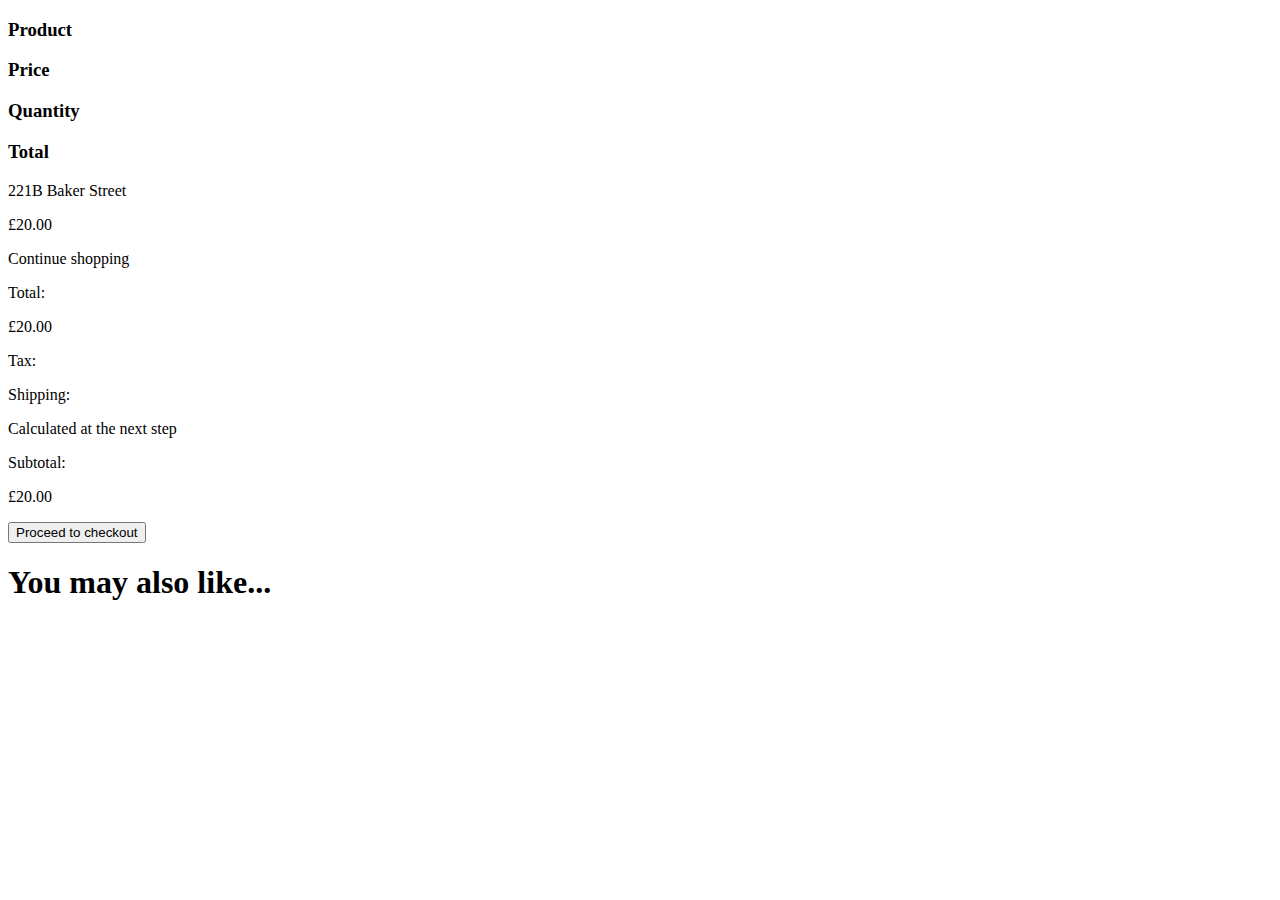
==== cart.html @ 682a971e "Updated product page" ====
<!DOCTYPE html>
<html lang="en">
<head>
    <meta charset="UTF-8">
    <meta name="viewport" content="width=device-width, initial-scale=1.0">
    <title>Games-From-Pevans</title>
</head>
<body>

    <h3>Product</h3>
    <h3>Price</h3>
    <h3>Quantity</h3>
    <h3>Total</h3>

    <p>221B Baker Street</p>
    <p>£20.00</p>
    <i class="fa-solid fa-trash"></i>

    <p> Continue shopping</p>

    <div class="Cart Total">
        <p>Total:</p>
        <p>£20.00</p>
        <p>Tax:</p>
        <p>Shipping:</p>
        <p>Calculated at the next step</p>
        <p>Subtotal:</p>
        <p>£20.00</p>
        <button type="btn-checkout">Proceed to checkout</button>
    </div>

    <h1>You may also like...</h1>



    
</body>
</html>
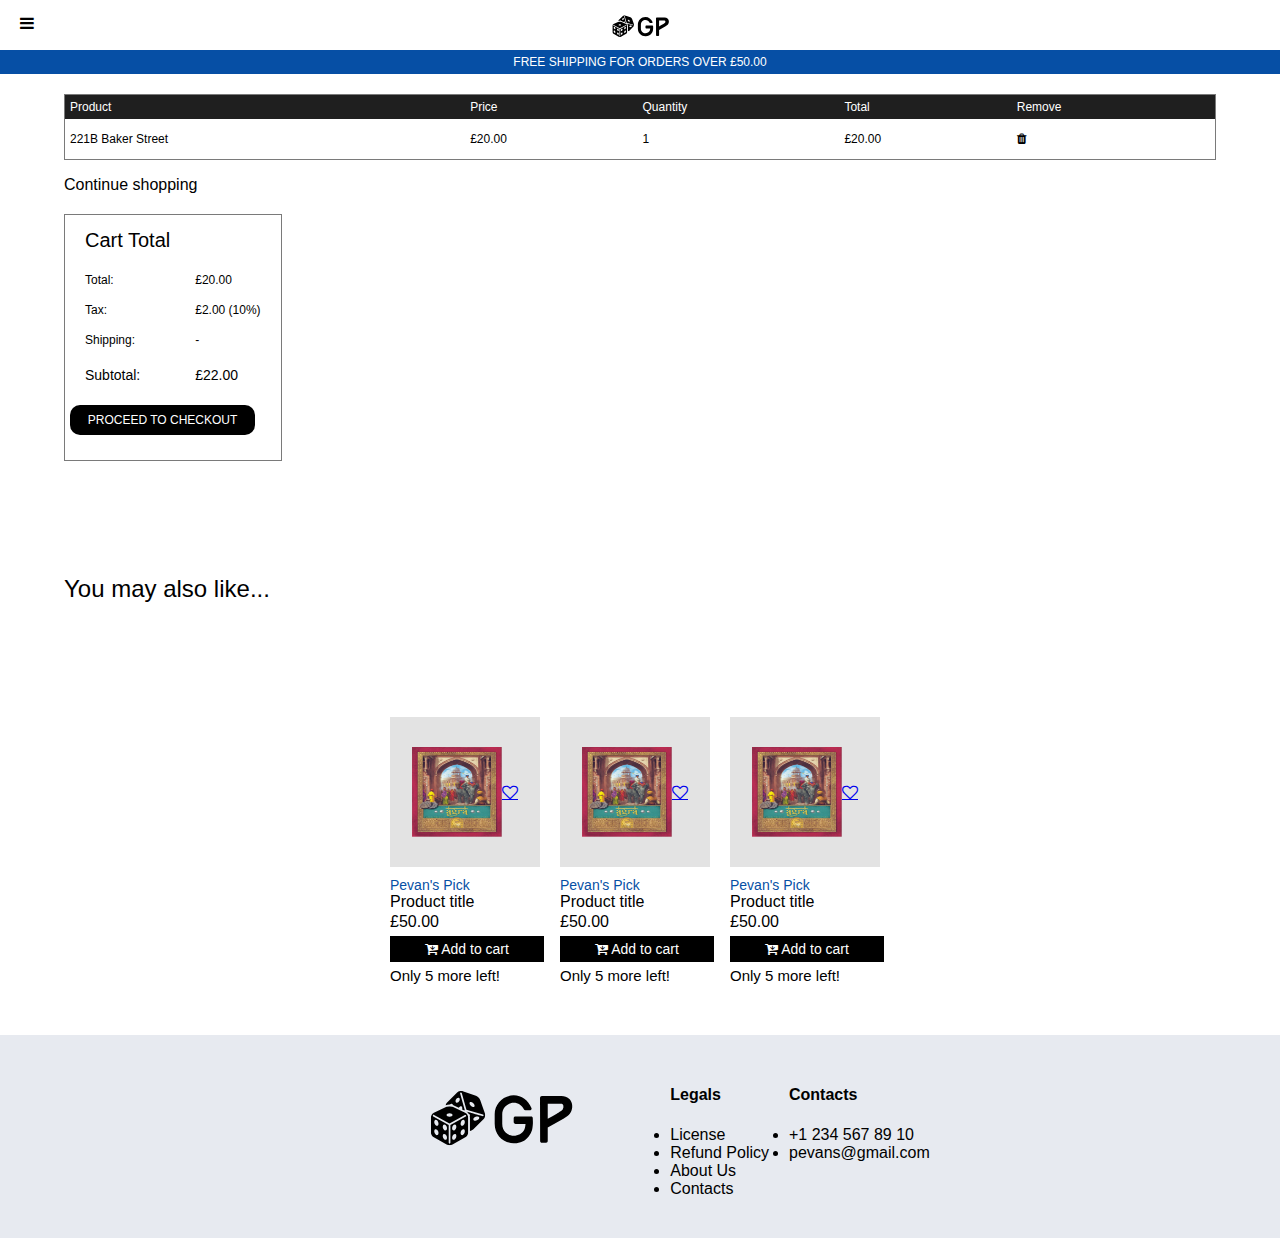
==== commit fdb9e1b0: "Updated cart and checkout" ====
--- a/cart.html
+++ b/cart.html
@@ -4,34 +4,155 @@
     <meta charset="UTF-8">
     <meta name="viewport" content="width=device-width, initial-scale=1.0">
     <title>Games-From-Pevans</title>
+    <link rel="stylesheet" href="https://cdnjs.cloudflare.com/ajax/libs/font-awesome/4.7.0/css/font-awesome.min.css">
+    <link rel="stylesheet" href="cart.css">
 </head>
 <body>
 
-    <h3>Product</h3>
-    <h3>Price</h3>
-    <h3>Quantity</h3>
-    <h3>Total</h3>
+    <div class="topnav">
+        <img class="logo" src="img/Pevanslogo.svg" alt="Games from pevans logo">
+        <!-- Navigation links (hidden by default) -->
+        <div id="myLinks">
+          <a href="#news">Board Games</a>
+          <a href="#contact">Card Games</a>
+          <a href="#about">Strategy Games</a>
+          <a href="#about">Puzzles</a>
+          <a href="#about">Blog</a>
+          <a href="#about">Sale</a>
+        </div>
+        <!-- "Hamburger menu" / "Bar icon" to toggle the navigation links -->
+        <a href="javascript:void(0);" class="hamburger" onclick="myFunction()">
+          <i class="fa fa-bars"></i>
+        </a>
+      </div>
 
-    <p>221B Baker Street</p>
-    <p>£20.00</p>
-    <i class="fa-solid fa-trash"></i>
+      <div class ="banner">
+        <h3 class="h3-banner">FREE SHIPPING FOR ORDERS OVER £50.00</h3>
+        </div>
+
+    <div class="content">
+
+    <table id="cart">
+    <tr>
+    <th>Product</th>
+    <th>Price</th>
+    <th>Quantity</th>
+    <th>Total</th>
+    <th>Remove</th>
+    </tr>
+
+    <tr class="productRow">
+    <td>221B Baker Street</td>
+    <td>£20.00</td>
+    <td>1</td>
+    <td>£20.00</td>
+    <td><i class="fa fa-trash"></i></td>
+    </tr>
+    </table>
 
     <p> Continue shopping</p>
 
-    <div class="Cart Total">
-        <p>Total:</p>
-        <p>£20.00</p>
-        <p>Tax:</p>
-        <p>Shipping:</p>
-        <p>Calculated at the next step</p>
-        <p>Subtotal:</p>
-        <p>£20.00</p>
-        <button type="btn-checkout">Proceed to checkout</button>
+    <table id="total">
+    <div class="total">
+        <tr>
+        <td class="tdCart">Cart Total
+        </td>
+        </tr>
+        <tr>
+        <td class="tdTotal">Total:</td>
+        <td class="tdTotal">£20.00</td>
+        </tr>
+        <tr>
+        <td class="tdTotal">Tax:</td>
+        <td class="tdTotal">£2.00 (10%)</td>
+        </tr>
+        <tr>
+        <td class="tdTotal">Shipping:</td>
+        <td class="tdTotal">-</td>
+        </tr>
+        <td class="tdSubTotal">Subtotal:</td>
+        <td class="tdSubTotal">£22.00</td>
+        <tr>
+            
+            <td colspan="2"><button class="cartAdd" type="btn-checkout">Proceed to checkout</button></td>
+        </tr>
     </div>
+
+</table>
 
     <h1>You may also like...</h1>
 
+    <div class="product-wrapper">
+        <div class="productGrid">
+            <div class="product product-1">
+            <a href="listing.html" class="productImgBox">			
+                <img class="productImg" src="img/agra.png" alt="Agra" class="product-grid__img" />
+                <i class="fa fa-heart-o"></i>
+            </a>
+            <div class="productDetails">
+            <p class="productSpecial">Pevan's Pick</p>
+            <p class="productTitle">Product title</p>
+            <p class="productPrice">£50.00</p>
+            <a href="cart.html" class="productAdd"><i class="fa fa-cart-arrow-down"></i> Add to cart</a>	
+            <p class="productLow">Only 5 more left!</p>
+            </div>
+            </div>
 
+            <div class="product product-2">
+                <a href="listing.html" class="productImgBox">			
+                    <img class="productImg" src="img/agra.png" alt="Agra" class="product-grid__img" />
+                    <i class="fa fa-heart-o"></i>
+                </a>
+                <div class="productDetails">
+                <p class="productSpecial">Pevan's Pick</p>
+                <p class="productTitle">Product title</p>
+                <p class="productPrice">£50.00</p>
+                <a href="cart.html" class="productAdd"><i class="fa fa-cart-arrow-down"></i> Add to cart</a>	
+                <p class="productLow">Only 5 more left!</p>
+                </div>
+                </div>
+
+                <div class="product product-3">
+                    <a href="listing.html" class="productImgBox">			
+                        <img class="productImg" src="img/agra.png" alt="Agra" class="product-grid__img" />
+                        <i class="fa fa-heart-o"></i>
+                    </a>
+                    <div class="productDetails">
+                    <p class="productSpecial">Pevan's Pick</p>
+                    <p class="productTitle">Product title</p>
+                    <p class="productPrice">£50.00</p>
+                    <a href="cart.html" class="productAdd"><i class="fa fa-cart-arrow-down"></i> Add to cart</a>	
+                    <p class="productLow">Only 5 more left!</p>
+                    </div>
+                    </div>
+                  
+        </div>
+    </div>
+</div>
+
+<br>
+<br>
+
+    <footer class="footer">
+        <div class="footer-container">
+            <div class="logoContainer">
+        <img class="footer-logo" src="img/Pevanslogo.svg" alt="Games from pevans logo">
+            </div>
+        <div class="footerItem legals">
+              <h4>Legals</h4>
+                <li>License</li>
+                <li>Refund Policy</li>
+                <li>About Us</li>
+                <li>Contacts</li>
+        </div>
+    
+        <div class ="footerItem contacts">
+              <h4>Contacts</h4>
+                <li>+1 234 567 89 10</li>
+                <li>pevans@gmail.com</li>
+        </div>
+    </div>
+    </footer>
 
     
 </body>
--- a/cart.css
+++ b/cart.css
@@ -0,0 +1,264 @@
+@font-face {
+    font-family: 'Avenir';
+    src: url('../fonts/Avenir.eot?#iefix') format('embedded-opentype'), url('../fonts/Avenir.woff') format('woff'), url('../fonts/Avenir.ttf') format('truetype'), url('../fonts/Avenir.svg#Avenir') format('svg');
+    }
+  
+body{
+      font-family: 'Avenir', Helvetica, sans-serif;
+      margin: 0px;
+  }
+
+  .content{
+    margin-left: 5vw;
+    margin-right: 5vw;
+  
+  }
+  
+  
+  /* Style the navigation menu */
+  .topnav {
+    overflow: hidden;
+    position: relative;
+    width: 100%;
+  }
+  
+  /* Hide the links inside the navigation menu (except for logo/home) */
+  .topnav #myLinks {
+    display: none;
+    color: black;
+  
+  }
+  
+  /* Style navigation menu links */
+  .topnav a {
+    padding: 15px 20px;
+    /* padding-top: 20px; */
+    text-decoration: none;
+    font-size: 16px;
+    display: block;
+    background-color:#1F1F1F;
+    color: white;
+  }
+  
+  /* Style the hamburger menu */
+  .topnav a.hamburger {
+    display: block;
+    position: absolute;
+    left: 0;
+    top: 0;
+    background-color:transparent;
+    color: black;
+    /* color: pink; */
+  }
+  
+  /* Add a grey background color on mouse-over */
+  .topnav a:hover {
+    /* background-color: rgb(0, 0, 0); */
+    color:black;
+  }
+  
+  /* Style the active link (or home/logo) */
+  .topnav img{
+    width: 80px;
+    display: block;
+    margin-left: auto;
+    margin-right: auto;
+    margin-top: 5px;
+    top: 0%;
+    height: 100%;
+  }
+  
+  
+  h1{
+    font-size: 1.5rem;
+    margin: 0px;
+    font-weight: 400;
+    line-height: 20vw;
+  }
+
+  .productImgBox{
+    width: 150px;
+    background-color: #E3E3E3 ;
+    height: 150px;
+    display: flex;
+    justify-content: center;
+    align-items: center;
+  
+  }
+  .productImg{
+      width: 90px;
+    height: 90px;
+    text-align: center;
+    display: block;
+    /* padding-top: 20px; */
+  }
+  
+  img.product-grid__img{
+   width:50%;
+   padding:auto;
+   margin-left: auto;
+   margin-right: auto;
+  
+  }
+  
+  p.productSpecial{
+  color: #064FA5;
+  font-size: 14px;
+  margin: 0px;
+  padding-top: 10px;
+  
+  
+  }
+  
+  p.productTitle{
+  font-size: 16px;
+  font-weight: 500;
+  margin: 0px;
+  
+  }
+  
+  p.productPrice{
+    font-size: 16px;
+    margin-top: 2px;
+    margin-bottom: 5px;
+  
+  }
+  
+
+
+
+.h3-banner {
+  padding-top: 5px;
+  padding-bottom: 5px;
+  font-size: 12px;
+  text-align: center;
+  background-color: #064FA5;
+  color: white;
+  font-weight: 300;
+  margin: 0em;
+}
+
+#cart {
+    margin-top: 20px;
+    width: 100%;
+    border-collapse: collapse;
+    border: 0.5px solid #7a7a7a;
+
+}
+
+#total {
+    margin-top: 20px;
+    border-collapse: collapse;
+    border: 0.5px solid #7a7a7a;
+    width: auto;
+
+}
+
+
+.tdCart {
+    font-size: 20px;
+    padding-top: 10px;
+    padding-bottom: 10px;
+    padding-left: 20px;
+
+
+}
+.tdTotal {
+    text-align: left;
+    padding-left: 20px;
+    padding-right: 20px;
+    height: 20px;
+}
+.tdSubTotal {
+    text-align: left;
+    padding-left: 20px;
+    font-size: 14px;
+    font-weight: 500;
+    padding-bottom: 10px;
+
+}
+
+td {
+    /* text-align: center; */
+    font-size: 12px;
+    height: 30px;
+    padding: 5px;
+}
+
+.tdBtn {
+    text-align: center;
+}
+
+th {
+    padding: 5px;
+    text-align: left;
+    font-size: 12px;
+    font-weight: 300;
+    background-color: #1F1F1F;
+    color: white;
+}
+
+.cartAdd{
+    color: white;
+    background-color: black;
+    font-size: 12px;
+    font-weight: 200;
+    padding: 5px;
+    padding-top: 8px;
+    padding-bottom: 8px;
+    width: 90%;
+    text-align: center;
+    text-decoration: none;
+    display: inline-block;
+    margin-bottom: 20px;
+    border: none;
+    border-radius: 10px;
+    text-transform: uppercase;
+  }
+
+  .productGrid{
+    display: grid;
+    grid-template-columns: repeat(auto-fit, 10rem);
+    grid-gap: 10px;
+    justify-content: center;
+  }
+  
+  
+  .productAdd{
+    color: white;
+    background-color: black;
+    font-size: 14px;
+    padding: 5px;
+    width: 90%;
+    text-align: center;
+    text-decoration: none;
+    display: inline-block;
+  }
+
+  .productLow{
+    margin-top: 5px;
+    font-size: 15px;
+  }
+
+  .footer-container{
+    padding-top: 30px;
+    padding-bottom: 40px;
+
+    display: flex;
+    flex-direction: row;
+    flex-wrap: wrap;
+    justify-content: center;
+    background-color: #E7EAF0;
+    align-content: space-between;  }
+
+  .logoContainer{
+    width: 300px;
+    text-align: center;
+  }
+  .footer-logo{
+    width: 200px;
+  }
+
+  .footerItem{
+    padding-left: 20px;
+  }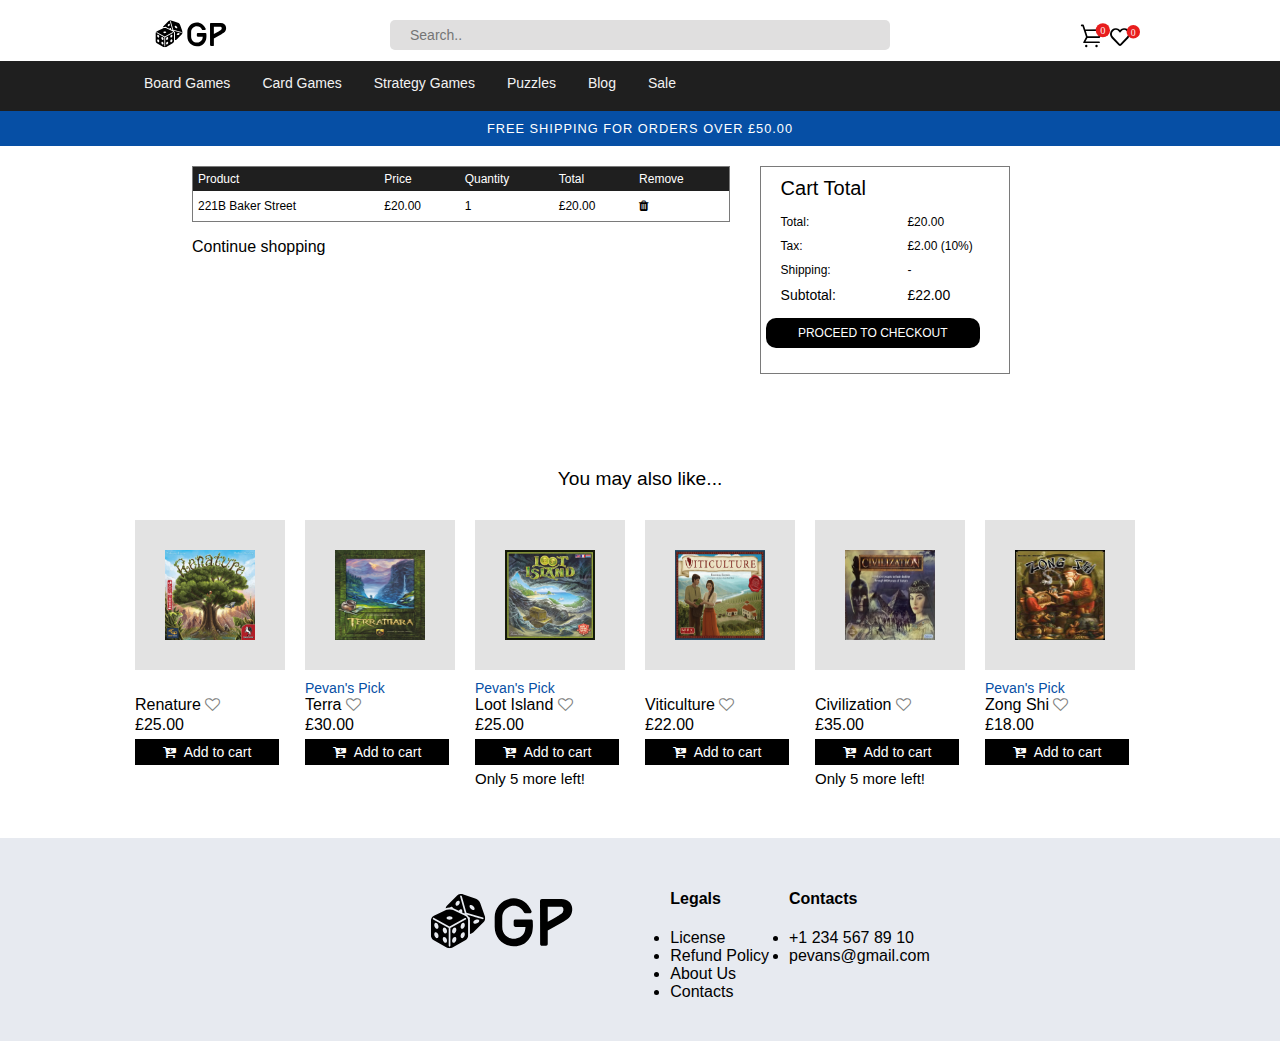
==== commit 9cb22469: "Updated cart" ====
--- a/cart.html
+++ b/cart.html
@@ -10,28 +10,46 @@
 <body>
 
     <div class="topnav">
-        <img class="logo" src="img/Pevanslogo.svg" alt="Games from pevans logo">
-        <!-- Navigation links (hidden by default) -->
-        <div id="myLinks">
-          <a href="#news">Board Games</a>
-          <a href="#contact">Card Games</a>
-          <a href="#about">Strategy Games</a>
-          <a href="#about">Puzzles</a>
-          <a href="#about">Blog</a>
-          <a href="#about">Sale</a>
-        </div>
+        <div class ="topnavWrap">
+        <div class ="topNavBar">
+            <span>
+        <img class="logo" src="img/Pevanslogo.svg" alt="Games from pevans logo"></span>
+        <span class="searchBarWrap">
+        <input class="searchBar" type="text" placeholder="Search.."></span>
+        <span class="icons">
+        <img class="icon"src="img/heartCount.svg"></img>
+        <img class="icon" src="img/cartCount.svg"></img>
+         </span>
+        </div>
+
+    </div>
+        <div class="navbar">
+        <div class="myLinks" id="myLinks">
+         <input class="search" type="text" placeholder="Search..">
+          <a class="category" href="product.html">Board Games</a>
+          <a class="category" href="product.html">Card Games</a>
+          <a class="category" href="product.html">Strategy Games</a>
+          <a class="category" href="product.html">Puzzles</a>
+          <div class="categoryRight">
+          <a class="categoryR" href="product.html">Blog</a>
+          <a class="categoryR"  href="product.html">Sale</a>
+        </div>
+        </div>
+    </div>
         <!-- "Hamburger menu" / "Bar icon" to toggle the navigation links -->
         <a href="javascript:void(0);" class="hamburger" onclick="myFunction()">
           <i class="fa fa-bars"></i>
         </a>
       </div>
 
+
       <div class ="banner">
-        <h3 class="h3-banner">FREE SHIPPING FOR ORDERS OVER £50.00</h3>
-        </div>
-
+        <h3 class="banner">FREE SHIPPING FOR ORDERS OVER £50.00</h3>
+        </div>
     <div class="content">
 
+    <div class="cartGrid">
+    <div class="cartContainer">
     <table id="cart">
     <tr>
     <th>Product</th>
@@ -40,7 +58,6 @@
     <th>Total</th>
     <th>Remove</th>
     </tr>
-
     <tr class="productRow">
     <td>221B Baker Street</td>
     <td>£20.00</td>
@@ -49,8 +66,11 @@
     <td><i class="fa fa-trash"></i></td>
     </tr>
     </table>
-
     <p> Continue shopping</p>
+
+    </div>
+
+    <div class="totalContainer">
 
     <table id="total">
     <div class="total">
@@ -76,58 +96,98 @@
             
             <td colspan="2"><button class="cartAdd" type="btn-checkout">Proceed to checkout</button></td>
         </tr>
-    </div>
-
-</table>
-
-    <h1>You may also like...</h1>
-
+    </table>
+</div>
+
+    </div>
+</div>
+
+
+<br><br><br>
+
+
+
+    <h1 class="homepage">You may also like...</h1>
     <div class="product-wrapper">
         <div class="productGrid">
-            <div class="product product-1">
-            <a href="listing.html" class="productImgBox">			
-                <img class="productImg" src="img/agra.png" alt="Agra" class="product-grid__img" />
-                <i class="fa fa-heart-o"></i>
-            </a>
-            <div class="productDetails">
-            <p class="productSpecial">Pevan's Pick</p>
-            <p class="productTitle">Product title</p>
-            <p class="productPrice">£50.00</p>
-            <a href="cart.html" class="productAdd"><i class="fa fa-cart-arrow-down"></i> Add to cart</a>	
-            <p class="productLow">Only 5 more left!</p>
-            </div>
-            </div>
-
-            <div class="product product-2">
-                <a href="listing.html" class="productImgBox">			
-                    <img class="productImg" src="img/agra.png" alt="Agra" class="product-grid__img" />
-                    <i class="fa fa-heart-o"></i>
-                </a>
-                <div class="productDetails">
-                <p class="productSpecial">Pevan's Pick</p>
-                <p class="productTitle">Product title</p>
-                <p class="productPrice">£50.00</p>
-                <a href="cart.html" class="productAdd"><i class="fa fa-cart-arrow-down"></i> Add to cart</a>	
-                <p class="productLow">Only 5 more left!</p>
-                </div>
-                </div>
-
-                <div class="product product-3">
-                    <a href="listing.html" class="productImgBox">			
-                        <img class="productImg" src="img/agra.png" alt="Agra" class="product-grid__img" />
-                        <i class="fa fa-heart-o"></i>
-                    </a>
-                    <div class="productDetails">
+            <div class="product product1">
+                <a href="listing.html" class="productImgBox">			
+                    <img class="productImg" src="img/renature.png" alt="21B Baker Street" class="product-grid__img" />
+                </a>
+                <div class="productDetails">
+                    <p class="productNotSpecial">Pevan's Pick</p>
+                    <a href="listing.html" class="productTitle"><span>Renature </span><i class="fa fa-heart-o"></i> </a>
+                    <p class="productPrice">£25.00</p>
+                    <a href="cart.html" class="productAdd"><i class="fa fa-cart-arrow-down"></i> Add to cart</a>	
+                </div>
+            </div>
+    
+            <div class="product product2">
+                <a href="listing.html" class="productImgBox">			
+                    <img class="productImg" src="img/terra.png" alt="Agra" class="product-grid__img" />
+                </a>
+                <div class="productDetails">
                     <p class="productSpecial">Pevan's Pick</p>
-                    <p class="productTitle">Product title</p>
-                    <p class="productPrice">£50.00</p>
+                    <a href="listing.html" class="productTitle"><span>Terra </span><i class="fa fa-heart-o"></i> </a>
+                    <p class="productPrice">£30.00</p>
+                    <a href="cart.html" class="productAdd"><i class="fa fa-cart-arrow-down"></i> Add to cart</a>
+                    <p class="productNotLow">Only 5 more left!</p>
+	
+                </div>
+            </div>
+    
+            <div class="product product3">
+                <a href="listing.html" class="productImgBox">			
+                    <img class="productImg" src="img/loot.png" alt="Bambo" class="product-grid__img" />
+                </a>
+                <div class="productDetails">
+                    <p class="productSpecial">Pevan's Pick</p>
+                    <a href="listing.html" class="productTitle"><span>Loot Island </span><i class="fa fa-heart-o"></i> </a>
+                    <p class="productPrice">£25.00</p>
                     <a href="cart.html" class="productAdd"><i class="fa fa-cart-arrow-down"></i> Add to cart</a>	
                     <p class="productLow">Only 5 more left!</p>
-                    </div>
-                    </div>
+                </div>
+            </div>
+    
+            <div class="product product4">
+                <a href="listing.html" class="productImgBox">			
+                    <img class="productImg" src="img/viti.png" alt="Billabong" class="product-grid__img" />
+                </a>
+                <div class="productDetails">
+                    <p class="productNotSpecial">Pevan's Pick</p>
+                    <a href="listing.html" class="productTitle"><span>Viticulture </span><i class="fa fa-heart-o"></i> </a>
+                    <p class="productPrice">£22.00</p>
+                    <a href="cart.html" class="productAdd"><i class="fa fa-cart-arrow-down"></i> Add to cart</a>	
+                </div>
+            </div>
+    
+            <div class="product product5">
+                <a href="listing.html" class="productImgBox">			
+                    <img class="productImg" src="img/civil.png" alt="Bios" class="product-grid__img" />
+                </a>
+                <div class="productDetails">
+                    <p class="productNotSpecial">Pevan's Pick</p>
+                    <a href="listing.html" class="productTitle"><span>Civilization  </span><i class="fa fa-heart-o"></i> </a>
+                    <p class="productPrice">£35.00</p>
+                    <a href="cart.html" class="productAdd"><i class="fa fa-cart-arrow-down"></i> Add to cart</a>	
+                    <p class="productLow">Only 5 more left!</p>
+                </div>
+            </div>
+    
+            <div class="product product6">
+                <a href="listing.html" class="productImgBox">			
+                    <img class="productImg" src="img/zong.png" alt="Agra" class="product-grid__img" />
+                </a>
+                <div class="productDetails">
+                    <p class="productSpecial">Pevan's Pick</p>
+                    <a href="listing.html" class="productTitle"><span>Zong Shi </span><i class="fa fa-heart-o"></i> </a>
+                    <p class="productPrice">£18.00</p>
+                    <a href="cart.html" class="productAdd"><i class="fa fa-cart-arrow-down"></i> Add to cart</a>	
+                </div>
+            </div>
+    
+        </div>
                   
-        </div>
-    </div>
 </div>
 
 <br>
--- a/cart.css
+++ b/cart.css
@@ -9,133 +9,250 @@
   }
 
   .content{
-    margin-left: 5vw;
-    margin-right: 5vw;
-  
-  }
-  
-  
-  /* Style the navigation menu */
-  .topnav {
-    overflow: hidden;
-    position: relative;
-    width: 100%;
-  }
-  
-  /* Hide the links inside the navigation menu (except for logo/home) */
-  .topnav #myLinks {
-    display: none;
-    color: black;
-  
-  }
-  
-  /* Style navigation menu links */
-  .topnav a {
-    padding: 15px 20px;
-    /* padding-top: 20px; */
-    text-decoration: none;
-    font-size: 16px;
-    display: block;
-    background-color:#1F1F1F;
-    color: white;
-  }
-  
-  /* Style the hamburger menu */
-  .topnav a.hamburger {
-    display: block;
-    position: absolute;
-    left: 0;
-    top: 0;
-    background-color:transparent;
-    color: black;
-    /* color: pink; */
-  }
-  
-  /* Add a grey background color on mouse-over */
-  .topnav a:hover {
-    /* background-color: rgb(0, 0, 0); */
-    color:black;
-  }
-  
-  /* Style the active link (or home/logo) */
-  .topnav img{
-    width: 80px;
-    display: block;
-    margin-left: auto;
-    margin-right: auto;
-    margin-top: 5px;
-    top: 0%;
-    height: 100%;
-  }
-  
-  
-  h1{
-    font-size: 1.5rem;
-    margin: 0px;
-    font-weight: 400;
-    line-height: 20vw;
-  }
-
-  .productImgBox{
-    width: 150px;
-    background-color: #E3E3E3 ;
-    height: 150px;
-    display: flex;
-    justify-content: center;
-    align-items: center;
-  
-  }
-  .productImg{
-      width: 90px;
-    height: 90px;
-    text-align: center;
-    display: block;
-    /* padding-top: 20px; */
-  }
-  
-  img.product-grid__img{
-   width:50%;
-   padding:auto;
-   margin-left: auto;
-   margin-right: auto;
-  
-  }
-  
-  p.productSpecial{
-  color: #064FA5;
+    margin-left: 15vw;
+    margin-right: 15vw;
+  }
+  
+  
+  
+.banner {
+  padding-top: 5px;
+  padding-bottom: 5px;
+  font-size: 0.8rem;
+  letter-spacing: 1px;
+  text-align: center;
+  background-color: #064FA5;
+  color: white;
+  margin: 0em;
+  font-weight: 200;
+}
+/* Style navigation menu links */
+
+* {
+  box-sizing: border-box;
+}
+.topnav {
+  /* overflow: hidden; */
+  /* position: relative; */
+  width: 100%;
+}
+
+.topNavBar {
+display: grid;
+grid-template-columns: 33% 33% 33%;
+/* text-align: center; */
+
+}
+
+/* Hide the links inside the navigation menu (except for logo/home) */
+.topnav #myLinks {
+  display: none;
+  background-color:#1F1F1F;
+  padding-top: 20px;
+
+}
+
+/* Style navigation menu links */
+.topnav a {
+  padding: 15px 20px;
+  text-decoration: none;
+  font-size: 14px;
+  display: block;
+  color: white;
+}
+.searchBarWrap{
+  display: none;
+}
+.search {
+  padding: 10px 20px;
+  margin: 10px 20px;
+  text-decoration: none;
+  font-size: 14px;
+  display: block;
+  background-color:#e0dfdf;
+  color: white;
+  width: 90%;
+  border: none;
+  border-radius: 5px;
+}
+
+ .topnav a.hamburger {
+  display: block;
+  position: absolute;
+  left: 0;
+  top: 0;
+  background-color:transparent;
+  color: black;
+}
+
+.topnav .hamburger:hover {
+  color: black;
+}
+
+.topnav a:hover {
+  color:rgb(169, 183, 245);
+}
+
+.topnav img{
+  margin-left: auto;
+  margin-right: auto; 
+  text-align: right;
+  margin-top: 5px;
+  top: 0%;
+  height: 100%;
+}
+
+img.icon{
+  width: 30px;
+  float: right;
+  margin-right:20px;
+}
+
+.topNavBar {
+display: grid;
+grid-template-columns: 66% 33%;
+/* text-align: center; */
+
+}
+
+.hamburger {
+  background-color: tr;
+  margin-left: 20px;
+  margin-top: 10px;
+
+}
+
+.fa-bars{
+  font-size: 18px;
+}
+/* Style the active link (or home/logo) */
+.logo {
+  width: 100px;
+  display: block;
+  /* margin-left: auto;
+  margin-right: auto; */
+  top: 0%;
+  float: right;
+
+}
+
+/*product grid*/
+.homepage{
+  text-align: center;
+  font-size: 1.2rem;
+  font-weight: 520;
+  margin-top: 40px;
+  margin-bottom: 30px;
+}
+
+.productGrid{
+  display: grid;
+  grid-template-columns: repeat(auto-fit, 10rem);
+  grid-gap: 10px;
+  justify-content: center;
+}
+
+
+.productAdd{
+  color: white;
+  background-color:#1F1F1F;
+  font-size: 14px;
+  padding: 5px;
+  width: 90%;
+  text-align: center;
+  text-decoration: none;
+  display: inline-block;
+}
+
+.productLow{
+  margin-top: 5px;
+  font-size: 12px;
+}
+
+.productNotLow{
+  margin-top: 5px;
+  font-size: 12px;
+  color: transparent;
+}
+i.fa.fa-cart-arrow-down {
+  padding-right: 5px;
+}
+
+i.fa.fa-heart-o {
+  font-size: 15px;
+  color: gray;
+
+}
+
+.productTitle{
+  font-size: 16px;
+  margin-top: 30px;
+  text-decoration: none;
+  color: black;
+  font-weight: 500;
+}
+
+.productImgBox{
+  width: 150px;
+  background-color: #E3E3E3 ;
+  height: 150px;
+  display: flex;
+  justify-content: center;
+  align-items: center;
+
+}
+.productImg{
+    width: 90px;
+  height: 90px;
+  text-align: center;
+  display: block;
+}
+
+img.product-grid__img{
+ width:50%;
+ padding:auto;
+ margin-left: auto;
+ margin-right: auto;
+
+}
+
+p.productSpecial{
+color: #064FA5;
+font-size: 14px;
+margin: 0px;
+padding-top: 10px;
+}
+
+p.productNotSpecial{
+  color: transparent;
   font-size: 14px;
   margin: 0px;
   padding-top: 10px;
-  
-  
-  }
-  
-  p.productTitle{
+  }
+
+p.productTitle{
+font-size: 16px;
+font-weight: 500;
+margin: 0px;
+
+}
+
+p.productPrice{
   font-size: 16px;
-  font-weight: 500;
-  margin: 0px;
-  
-  }
-  
-  p.productPrice{
-    font-size: 16px;
-    margin-top: 2px;
-    margin-bottom: 5px;
-  
-  }
-  
-
-
-
-.h3-banner {
-  padding-top: 5px;
-  padding-bottom: 5px;
-  font-size: 12px;
-  text-align: center;
-  background-color: #064FA5;
-  color: white;
-  font-weight: 300;
-  margin: 0em;
+  margin-top: 2px;
+  margin-bottom: 5px;
+
+}
+
+.listingWrap{
+  display: grid;
+  /* grid-template-columns: repeat( auto-fit, minmax(200px, 1fr) ); */
+  margin-top: 30px;
+}
+.cartGrid{
+  display: grid;
+
+
 }
 
 #cart {
@@ -150,7 +267,7 @@
     margin-top: 20px;
     border-collapse: collapse;
     border: 0.5px solid #7a7a7a;
-    width: auto;
+    width: 250px;
 
 }
 
@@ -261,4 +378,127 @@
 
   .footerItem{
     padding-left: 20px;
-  }+  }
+
+  
+  @media only screen and (min-width: 1000px) {
+
+    .promoContainer {
+          width: 900px;
+        }
+    
+    
+    .topnav {
+      overflow: hidden;
+      width: 100%;
+    }
+    
+    .topnav a {
+      float: left;
+      color: #f2f2f2;
+      text-align: center;
+      padding: 14px 16px;
+      text-decoration: none;
+      background-color:transparent;
+    }
+    .search{
+      display: none;
+    }
+    
+    /* Change the color of links on hover */
+    .topnav a:hover {
+      background-color: #ddd;
+      color: black;
+    }
+    
+    /* Add a color to the active/current link */
+    .topnav a.active {
+      background-color: #04AA6D;
+      color: white;
+    }
+    
+    .topnav a.hamburger {
+      display: none;
+    
+    }
+    
+    .topnav #myLinks {
+      display: block;
+      height: 50px;
+      background-color: #1F1F1F;
+      padding-top: 0px;
+    }
+    
+    .myLinks {
+      padding-left: 10%;
+    }
+    .categoryRight {
+      padding-left: 100px;
+    }
+    
+    .navbar {
+      background-color: black;
+    }
+    
+    .logo{
+      /* width: 80px; */
+      display: block;
+      margin-left: 0px;
+      margin-right: 0px;
+      margin-top: 5px;
+      top: 0%;
+      float: none;
+    }
+    
+    img.icon {
+      margin-top: 0px;
+      margin-right: 20px;
+    }
+    
+    .topnav img{
+      margin-left: 0px;
+      margin-right: 0px; 
+      text-align: right;
+      margin-top: 5px;
+      top: 0%;
+      height: 100%;
+    }
+    
+    .topnavWrap{
+      width: 1000px;
+      margin-left: auto;
+      margin-right: auto;
+    
+    }
+    
+    .topNavBar {
+      display: grid;
+      grid-template-columns: 25% 50% 25%;
+      /* text-align: center; */
+    
+    }
+    
+    .searchBarWrap {
+      display: block;
+      
+    }
+    
+    .searchBar{
+      padding: 10px 20px;
+      text-decoration: none;
+      font-size: 14px;
+      background-color:#e0dfdf;
+      color: white;
+      width: 500px;
+      border: none;
+      border-radius: 5px;
+      height: 30px;
+      margin-top:20px;
+    }
+
+    .cartGrid{
+      grid-template-columns: 60% 40%;
+      grid-gap: 30px;
+    }
+    
+      }
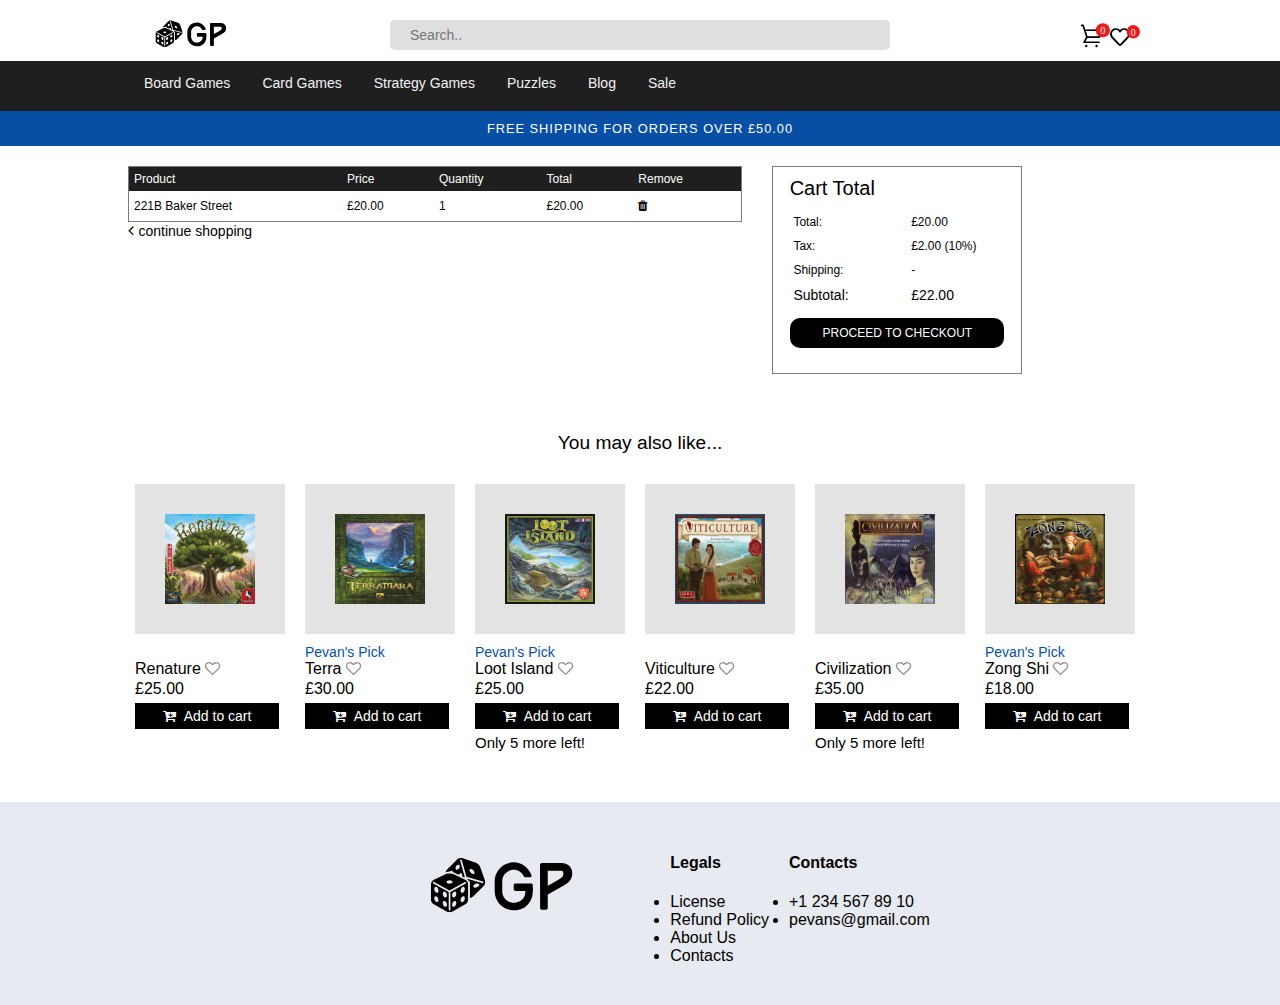
==== commit f3374bd4: "Updated cart" ====
--- a/cart.html
+++ b/cart.html
@@ -66,44 +66,41 @@
     <td><i class="fa fa-trash"></i></td>
     </tr>
     </table>
-    <p> Continue shopping</p>
+    <i class="fa fa-angle-left"></i>
+    <span><a class="continue" href="product.html"> continue shopping</a></span>
+
 
     </div>
 
     <div class="totalContainer">
-
-    <table id="total">
-    <div class="total">
-        <tr>
-        <td class="tdCart">Cart Total
-        </td>
-        </tr>
-        <tr>
-        <td class="tdTotal">Total:</td>
-        <td class="tdTotal">£20.00</td>
-        </tr>
-        <tr>
-        <td class="tdTotal">Tax:</td>
-        <td class="tdTotal">£2.00 (10%)</td>
-        </tr>
-        <tr>
-        <td class="tdTotal">Shipping:</td>
-        <td class="tdTotal">-</td>
-        </tr>
-        <td class="tdSubTotal">Subtotal:</td>
-        <td class="tdSubTotal">£22.00</td>
-        <tr>
-            
-            <td colspan="2"><button class="cartAdd" type="btn-checkout">Proceed to checkout</button></td>
-        </tr>
-    </table>
+        <table id="total">
+        <div class="total">
+            <tr><td class="tdCart">Cart Total</td></tr>
+            <tr>
+            <td class="tdTotal">Total:</td>
+            <td class="tdTotal">£20.00</td>
+            </tr>
+            <tr>
+            <td class="tdTotal">Tax:</td>
+            <td class="tdTotal">£2.00 (10%)</td>
+            </tr>
+            <tr>
+            <td class="tdTotal">Shipping:</td>
+            <td class="tdTotal">-</td>
+            </tr>
+            <td class="tdSubTotal">Subtotal:</td>
+            <td class="tdSubTotal">£22.00</td>
+            <tr>
+                <td colspan="2"><a class="cartAdd" href="checkout.html">Proceed to checkout</a></td>
+            </tr>
+        </table>
+    </div>
+
+    </div>
 </div>
 
-    </div>
-</div>
-
-
-<br><br><br>
+
+<br>
 
 
 
--- a/cart.css
+++ b/cart.css
@@ -9,8 +9,8 @@
   }
 
   .content{
-    margin-left: 15vw;
-    margin-right: 15vw;
+    margin-left: 5vw;
+    margin-right: 5vw;
   }
   
   
@@ -246,14 +246,22 @@
 
 .listingWrap{
   display: grid;
-  /* grid-template-columns: repeat( auto-fit, minmax(200px, 1fr) ); */
   margin-top: 30px;
 }
 .cartGrid{
   display: grid;
 
-
-}
+}
+
+.continue {
+  text-decoration: none;
+  color: black;
+  font-size: 14px;
+}
+/* .continue :visited { text-decoration: none; color:black; }
+.continue a:hover { text-decoration: none;  }
+.continue a:focus { text-decoration: none; color:black; }
+.continue:hover, a:active { text-decoration: none;  } */
 
 #cart {
     margin-top: 20px;
@@ -268,7 +276,7 @@
     border-collapse: collapse;
     border: 0.5px solid #7a7a7a;
     width: 250px;
-
+    text-align: center;
 }
 
 
@@ -276,7 +284,6 @@
     font-size: 20px;
     padding-top: 10px;
     padding-bottom: 10px;
-    padding-left: 20px;
 
 
 }
@@ -383,6 +390,16 @@
   
   @media only screen and (min-width: 1000px) {
 
+    .content{
+      margin-left: 10vw;
+      margin-right: 10vw;
+
+    }
+
+    .th{
+      font-size: 14px;
+    }
+
     .promoContainer {
           width: 900px;
         }
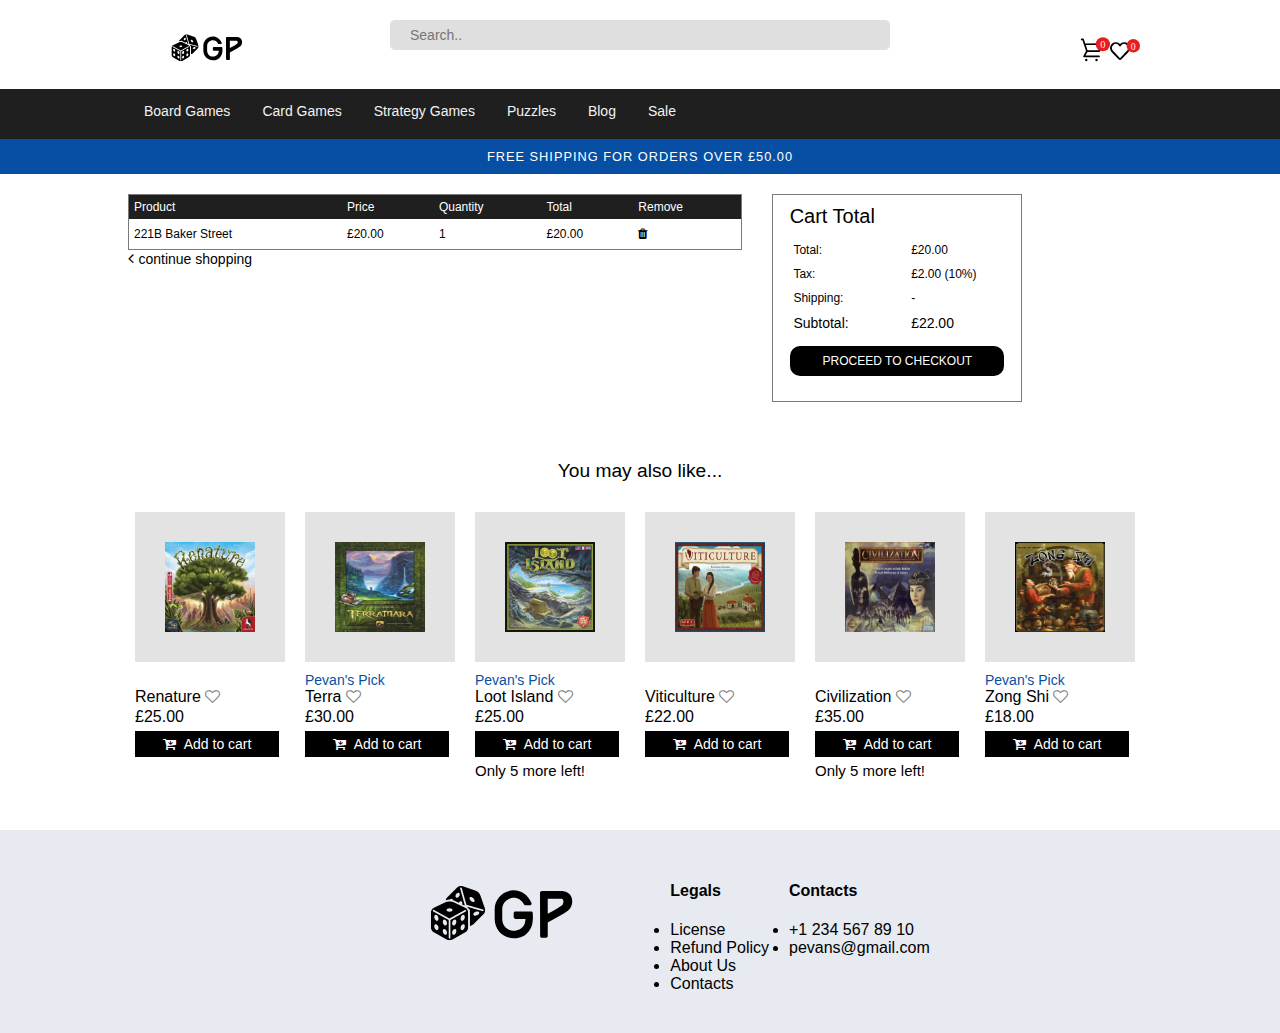
==== commit a8bda601: "Added manifest" ====
--- a/cart.html
+++ b/cart.html
@@ -6,14 +6,18 @@
     <title>Games-From-Pevans</title>
     <link rel="stylesheet" href="https://cdnjs.cloudflare.com/ajax/libs/font-awesome/4.7.0/css/font-awesome.min.css">
     <link rel="stylesheet" href="cart.css">
+    <link rel="icon" href="img/icon.png">
+
 </head>
 <body>
 
     <div class="topnav">
         <div class ="topnavWrap">
         <div class ="topNavBar">
-            <span>
-        <img class="logo" src="img/Pevanslogo.svg" alt="Games from pevans logo"></span>
+            <a href="index.html">
+                <span>
+            <img class="logo" src="img/Pevanslogo.svg" alt="Games from pevans logo"></span>
+                </a>
         <span class="searchBarWrap">
         <input class="searchBar" type="text" placeholder="Search.."></span>
         <span class="icons">
@@ -36,7 +40,6 @@
         </div>
         </div>
     </div>
-        <!-- "Hamburger menu" / "Bar icon" to toggle the navigation links -->
         <a href="javascript:void(0);" class="hamburger" onclick="myFunction()">
           <i class="fa fa-bars"></i>
         </a>
--- a/cart.css
+++ b/cart.css
@@ -258,10 +258,7 @@
   color: black;
   font-size: 14px;
 }
-/* .continue :visited { text-decoration: none; color:black; }
-.continue a:hover { text-decoration: none;  }
-.continue a:focus { text-decoration: none; color:black; }
-.continue:hover, a:active { text-decoration: none;  } */
+
 
 #cart {
     margin-top: 20px;
